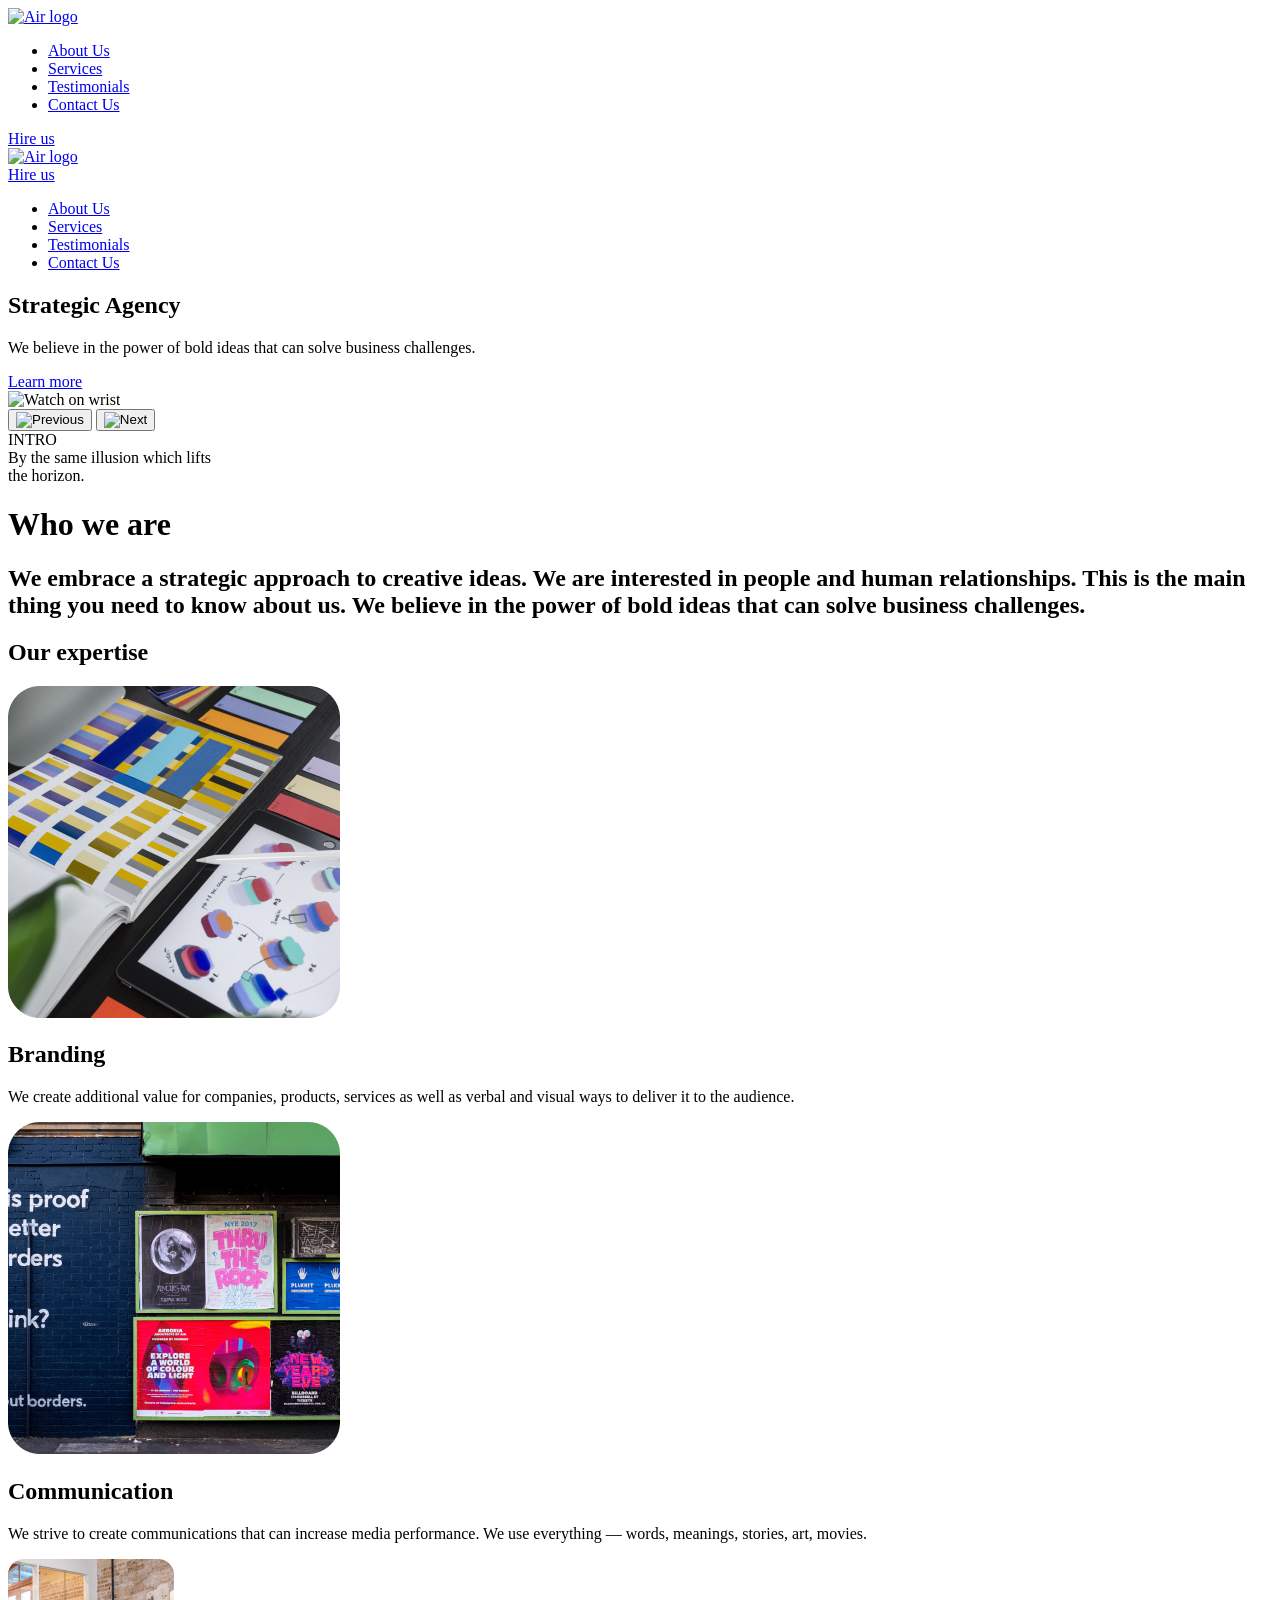
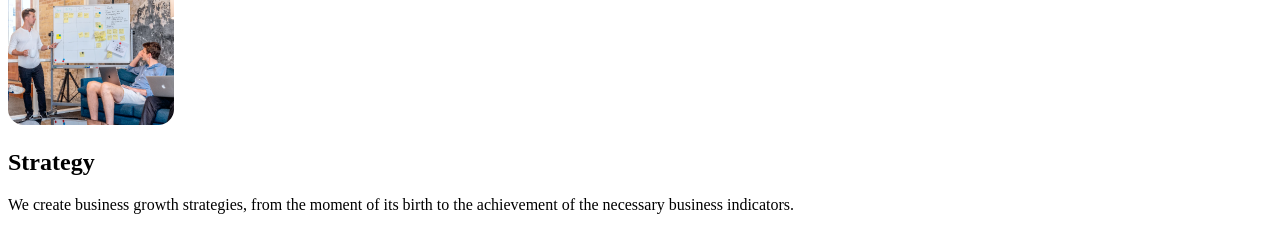
==== index.html @ 51f734ce "layout_dia" ====
<!doctype html>
<html lang="en">
  <head>
    <meta charset="UTF-8" />
    <meta
      name="viewport"
      content="width=device-width, initial-scale=1.0"
    />
    <title>Dia</title>
    <link
      rel="stylesheet"
      href="./styles/main.scss"
    />
    <link rel="icon" href="images/logo/air-logo.png">
  </head>
  <body class="page__body">
    <div class="color">
      <header class="header">
        <div class="container">
          <div class="header__content">
            <div class="logo">
              <a href="#top" class="top-bar__logo-link">
                <img src="images/logo/air-logo.png"
                alt="Air logo"
                class="top-bar__logo">
              </a>
            </div>
            <div class="icon icon--menu">
              <a
                  href="#menu"
                  class="icon__link"
                ></a>
            </div>
            <nav class="nav nav--top">
              <ul class="nav-list">
                <li class="nav-item">
                  <a href="#about-us" class="nav__link">About Us</a>
                </li>
                <li class="nav-item">
                  <a href="#services" class="nav__link">Services</a>
                </li>
                <li class="nav-item">
                  <a href="#testimonials" class="nav__link">Testimonials</a>
                </li>
                <li class="nav-item">
                  <a href="#contact-us" class="nav__link">Contact Us</a>
                </li>
              </ul>
            </nav>
            <div class="contact">
              <a href="#contact-us" class="header__link">Hire us</a>
            </div>
          </div>
        </div>
      </header>
      <nav class="page__menu menu" id="menu">
        <div class="menu__content">
          <div class="menu__top">
            <div class="logo">
              <a href="#top" class="top-bar__logo-link">
                <img src="images/logo/air-logo.png"
                  alt="Air logo"
                  class="top-bar__logo">
              </a>
            </div>
            <div class="icon icon--menu">
              <a
                    href="#"
                    class="icon__link"
                  ></a>
            </div>
            <div class="contact">
              <a href="#contact-us" class="header__link">Hire us</a>
            </div>
          </div>
          <nav class="nav nav--menu">
            <ul class="nav-list nav-list--menu">
              <li class="nav-item">
                <a href="#about-us" class="nav__link">About Us</a>
              </li>
              <li class="nav-item">
                <a href="#services" class="nav__link">Services</a>
              </li>
              <li class="nav-item">
                <a href="#testimonials" class="nav__link">Testimonials</a>
              </li>
              <li class="nav-item">
                <a href="#contact-us" class="nav__link">Contact Us</a>
              </li>
            </ul>
          </nav>
        </div>
      </nav>
      <main class="main">
        <div class="hero">
          <section class="hero__strategy">
            <h1 class="hero__title">Strategic Agency</h1>
            <p class="hero__text">
              We believe in the power of bold ideas that can solve business challenges.
            </p>
            <a href="#our-expertise" class="hero__button">Learn more</a>
          </section>
          <section class="hero__slider">
            <div class="hero__image-wrapper">
              <img
                src="images/header-photo.png"
                alt="Watch on wrist"
                class="hero__image"
              />
            </div>
            <div class="hero__slider-content">
              <div class="hero__slider-buttons">
                <button class="hero__slider-button">
                  <img src="images/slider/arrow-left.png" class="hero__slider-button"
                  alt="Previous" />
                </button>
                <button class="hero__slider-button">
                  <img src="images/slider/arrow-right.png" class="hero__slider-button"
                  alt="Next" />
                </button>
              </div>
              <div class="hero__slider-text">
                <div class="hero__slider-title">INTRO</div>
                <div class="hero__slider-desc">
                  By the same illusion which lifts<br />the horizon.
                </div>
              </div>
            </div>
          </section>
        </div>
        <div class="who">
          <div class="who__content">
            <div class="who who__title">
              <h1 class="who-title">Who we are</h1>
            </div>
            <div class="who who__text">
              <h2 class="who-text">We embrace a strategic approach to creative ideas. We are interested in people and human relationships. This is the main thing you need to know about us. We believe in the power of bold ideas that can solve business challenges.</h2>
            </div>
          </div>
        </div>

        <section class="our-expertise">
          <div class="our-expertise__title">
            <h2 class="expertise-title">Our expertise</h2>

            <div class="our-expertise__content">
              <div class="expertise-number">
                <img src="../src/images/expertise-1.png"
                alt="expertise 1"
                class="our-expertise__part">
                <h2 class="expertise__title">Branding</h2>
                <p class="expertise__text">We create additional value for companies, products,
                services as well as verbal and visual ways to deliver it to the audience.
                </p>
              </div>
              <div class="expertise-number">
                <img src="../src/images/expertise-2.png"
                alt="expertise 2"
                class="our-expertise__part">
                <h2 class="expertise__title">Communication</h2>
                <p class="expertise__text">
                    We strive to create communications that can increase media performance.
                    We use everything — words, meanings, stories, art, movies.
                </p>
              </div>
              <div class="expertise-number">
                <img src="../src/images/expertise-3.png"
                alt="expertise 3"
                class="our-expertise__part">
                <h2 class="expertise__title">Strategy</h2>
                <p class="expertise__text">
                  We create business growth strategies,
                  from the moment of its birth to the achievement of the necessary business indicators.
                </p>
              </div>
            </div>
          </div>
        </section>
      </main>
      <h1></h1>
      <script src="scripts/main.js"></script>
    </div>
  </body>
</html>
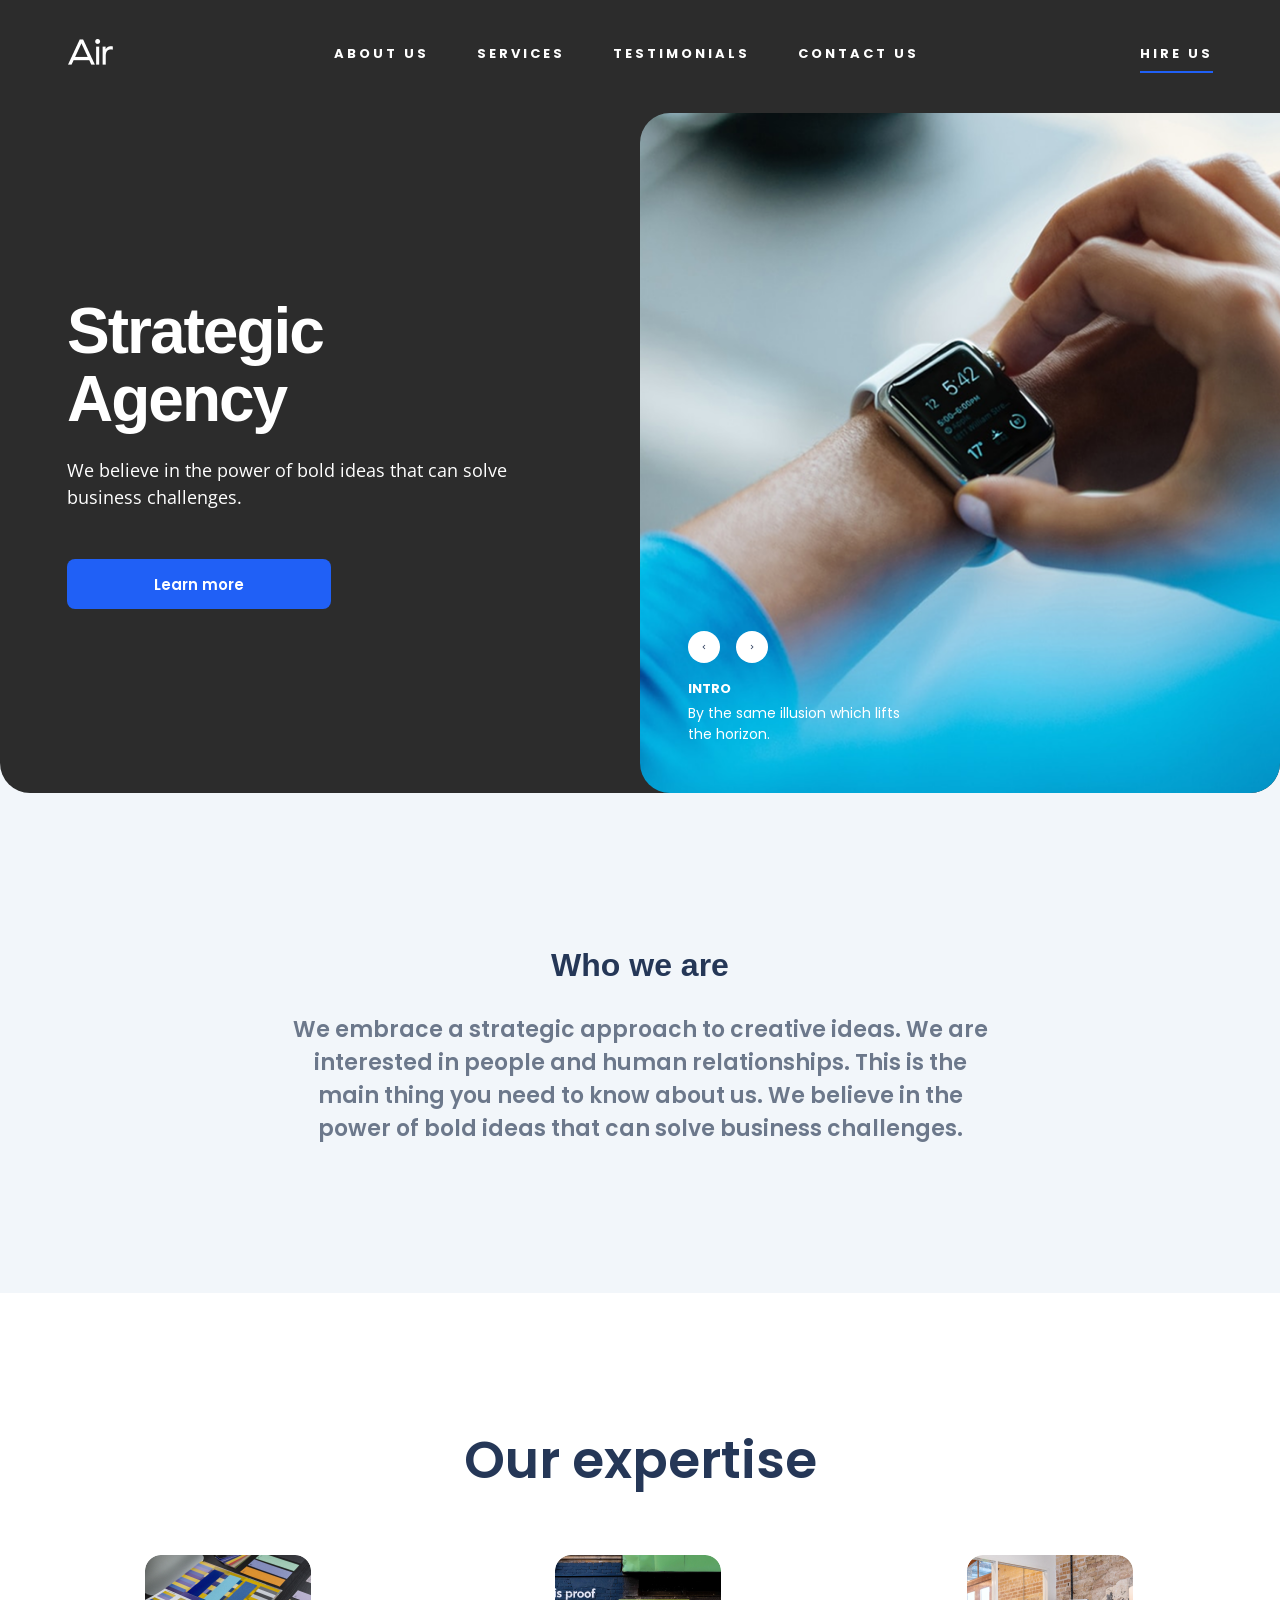
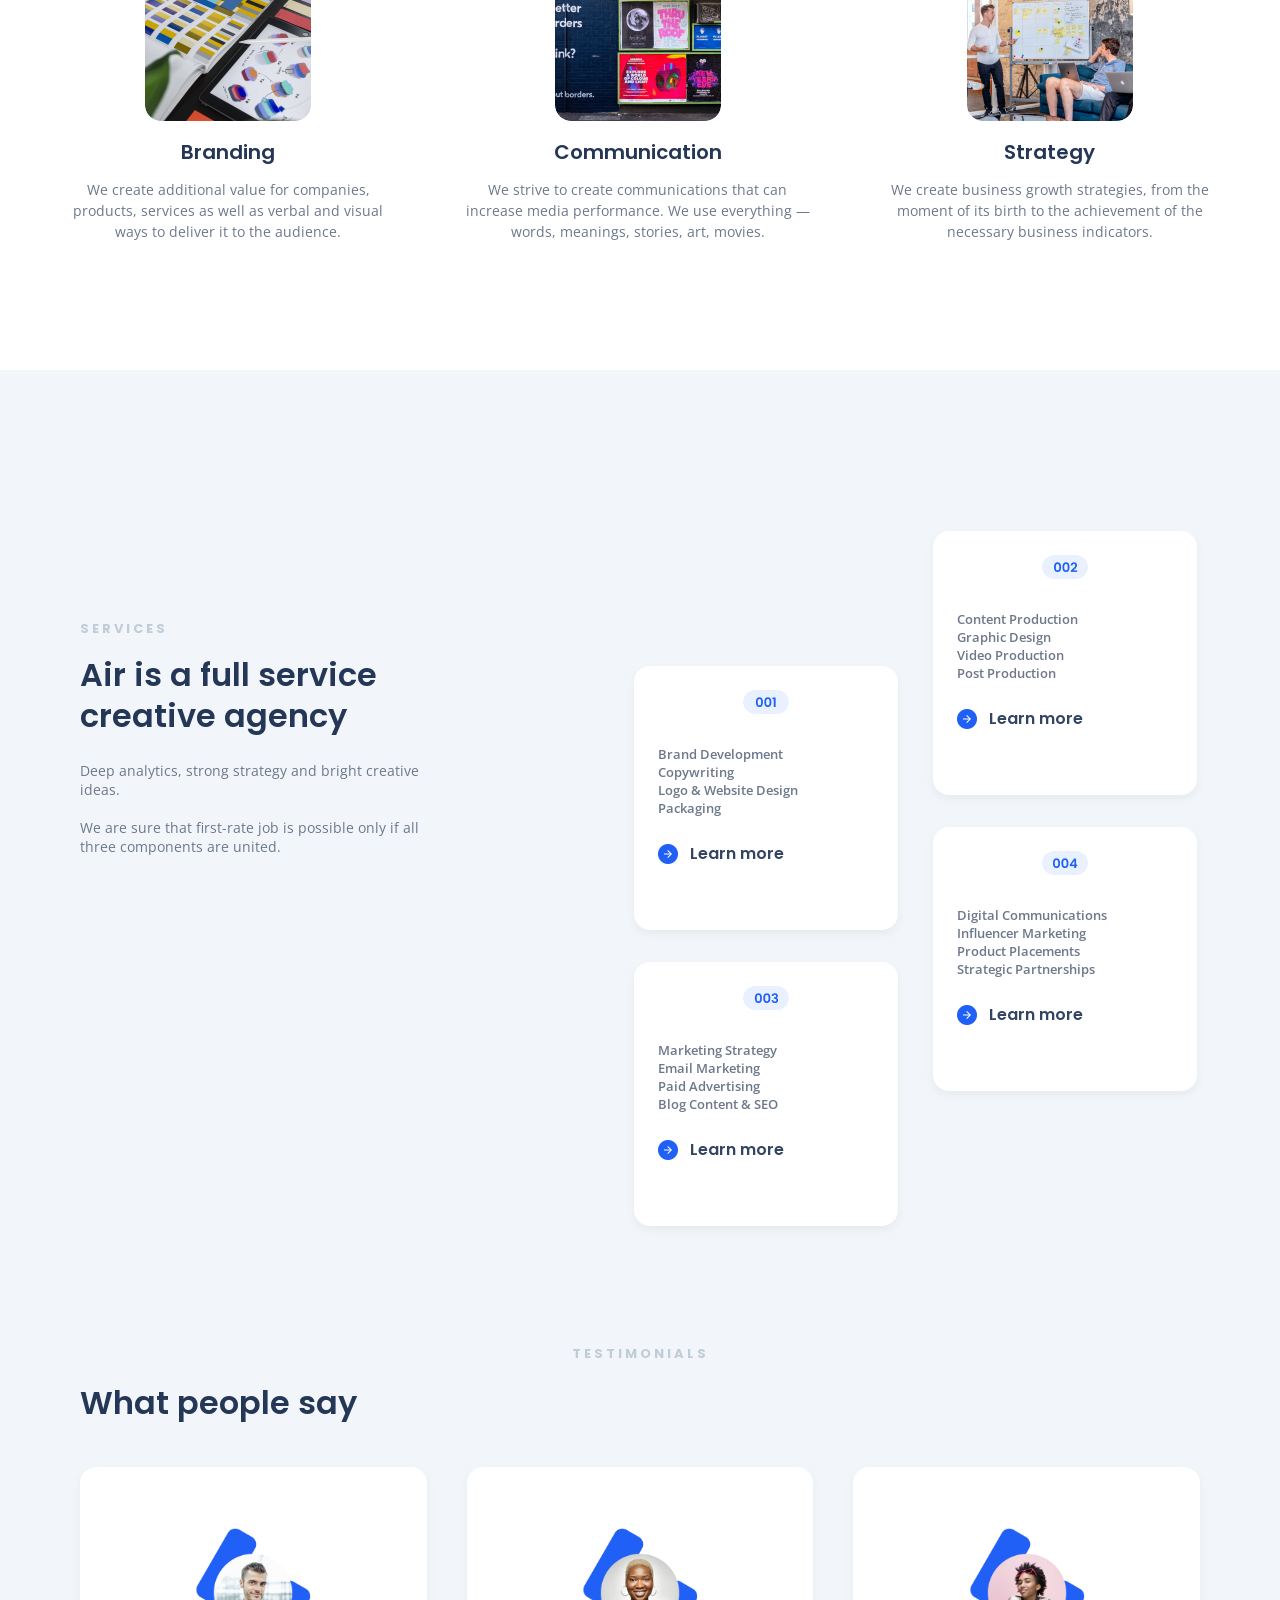
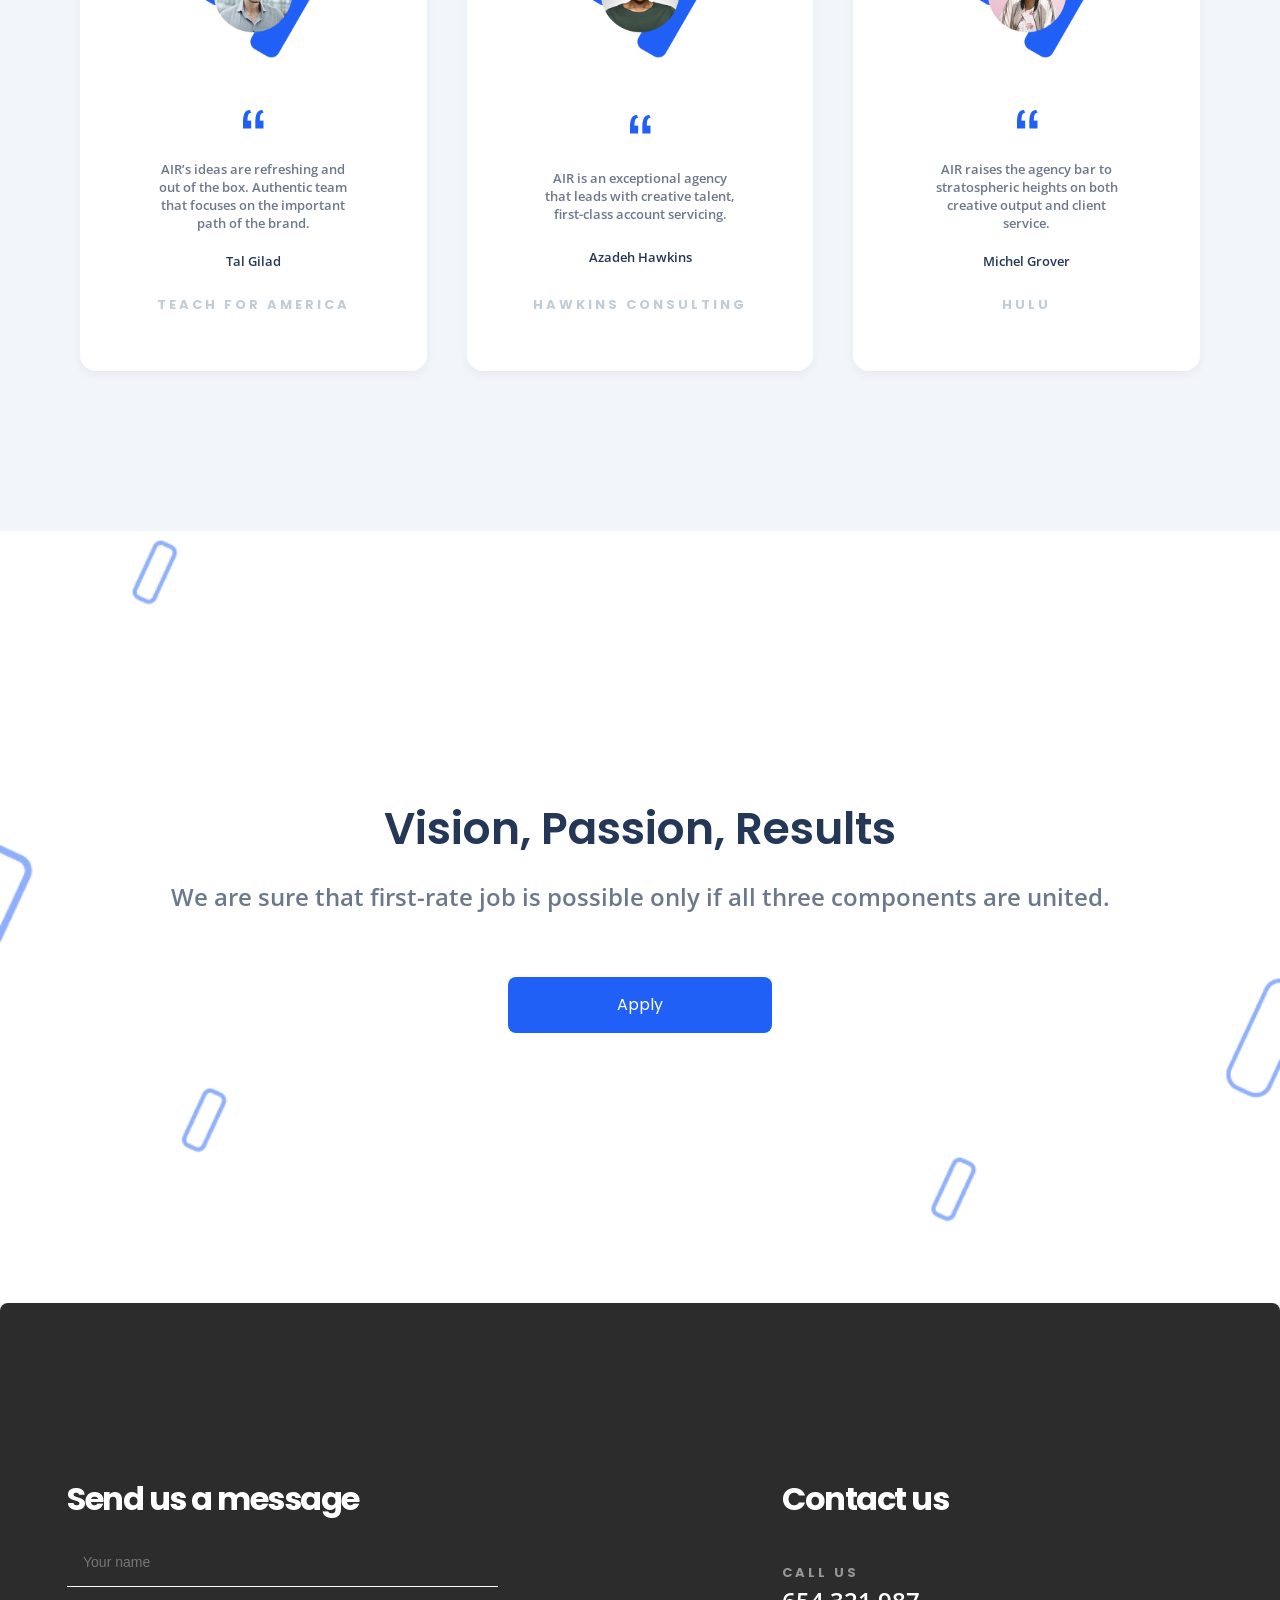
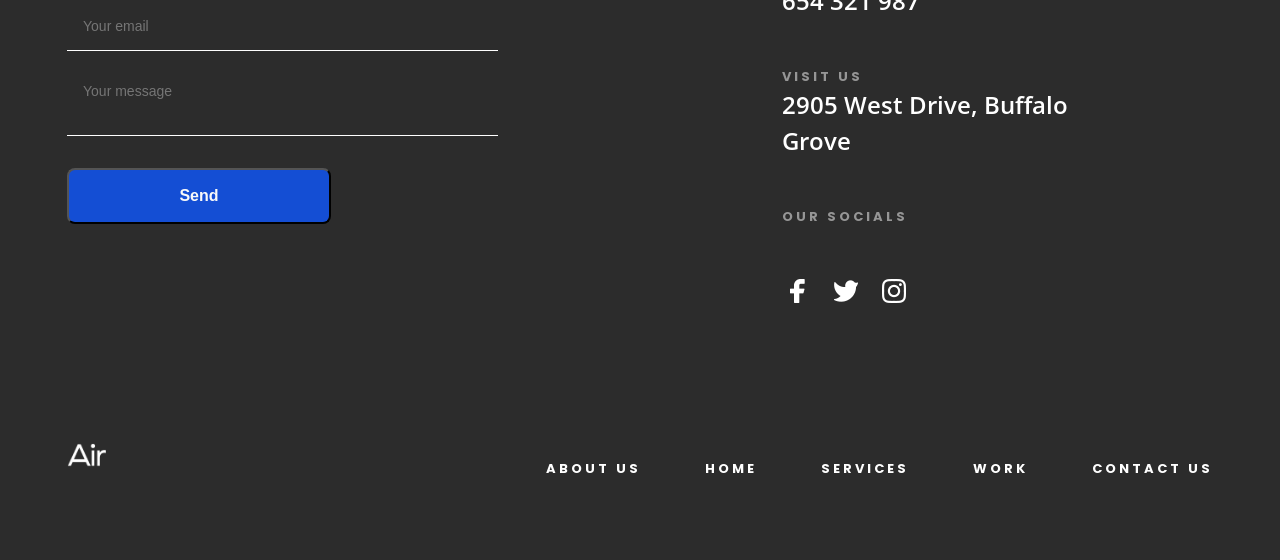
==== commit fc42eb91: "make build" ====
--- a/index.html
+++ b/index.html
@@ -1,184 +1 @@
-<!doctype html>
-<html lang="en">
-  <head>
-    <meta charset="UTF-8" />
-    <meta
-      name="viewport"
-      content="width=device-width, initial-scale=1.0"
-    />
-    <title>Dia</title>
-    <link
-      rel="stylesheet"
-      href="./styles/main.scss"
-    />
-    <link rel="icon" href="images/logo/air-logo.png">
-  </head>
-  <body class="page__body">
-    <div class="color">
-      <header class="header">
-        <div class="container">
-          <div class="header__content">
-            <div class="logo">
-              <a href="#top" class="top-bar__logo-link">
-                <img src="images/logo/air-logo.png"
-                alt="Air logo"
-                class="top-bar__logo">
-              </a>
-            </div>
-            <div class="icon icon--menu">
-              <a
-                  href="#menu"
-                  class="icon__link"
-                ></a>
-            </div>
-            <nav class="nav nav--top">
-              <ul class="nav-list">
-                <li class="nav-item">
-                  <a href="#about-us" class="nav__link">About Us</a>
-                </li>
-                <li class="nav-item">
-                  <a href="#services" class="nav__link">Services</a>
-                </li>
-                <li class="nav-item">
-                  <a href="#testimonials" class="nav__link">Testimonials</a>
-                </li>
-                <li class="nav-item">
-                  <a href="#contact-us" class="nav__link">Contact Us</a>
-                </li>
-              </ul>
-            </nav>
-            <div class="contact">
-              <a href="#contact-us" class="header__link">Hire us</a>
-            </div>
-          </div>
-        </div>
-      </header>
-      <nav class="page__menu menu" id="menu">
-        <div class="menu__content">
-          <div class="menu__top">
-            <div class="logo">
-              <a href="#top" class="top-bar__logo-link">
-                <img src="images/logo/air-logo.png"
-                  alt="Air logo"
-                  class="top-bar__logo">
-              </a>
-            </div>
-            <div class="icon icon--menu">
-              <a
-                    href="#"
-                    class="icon__link"
-                  ></a>
-            </div>
-            <div class="contact">
-              <a href="#contact-us" class="header__link">Hire us</a>
-            </div>
-          </div>
-          <nav class="nav nav--menu">
-            <ul class="nav-list nav-list--menu">
-              <li class="nav-item">
-                <a href="#about-us" class="nav__link">About Us</a>
-              </li>
-              <li class="nav-item">
-                <a href="#services" class="nav__link">Services</a>
-              </li>
-              <li class="nav-item">
-                <a href="#testimonials" class="nav__link">Testimonials</a>
-              </li>
-              <li class="nav-item">
-                <a href="#contact-us" class="nav__link">Contact Us</a>
-              </li>
-            </ul>
-          </nav>
-        </div>
-      </nav>
-      <main class="main">
-        <div class="hero">
-          <section class="hero__strategy">
-            <h1 class="hero__title">Strategic Agency</h1>
-            <p class="hero__text">
-              We believe in the power of bold ideas that can solve business challenges.
-            </p>
-            <a href="#our-expertise" class="hero__button">Learn more</a>
-          </section>
-          <section class="hero__slider">
-            <div class="hero__image-wrapper">
-              <img
-                src="images/header-photo.png"
-                alt="Watch on wrist"
-                class="hero__image"
-              />
-            </div>
-            <div class="hero__slider-content">
-              <div class="hero__slider-buttons">
-                <button class="hero__slider-button">
-                  <img src="images/slider/arrow-left.png" class="hero__slider-button"
-                  alt="Previous" />
-                </button>
-                <button class="hero__slider-button">
-                  <img src="images/slider/arrow-right.png" class="hero__slider-button"
-                  alt="Next" />
-                </button>
-              </div>
-              <div class="hero__slider-text">
-                <div class="hero__slider-title">INTRO</div>
-                <div class="hero__slider-desc">
-                  By the same illusion which lifts<br />the horizon.
-                </div>
-              </div>
-            </div>
-          </section>
-        </div>
-        <div class="who">
-          <div class="who__content">
-            <div class="who who__title">
-              <h1 class="who-title">Who we are</h1>
-            </div>
-            <div class="who who__text">
-              <h2 class="who-text">We embrace a strategic approach to creative ideas. We are interested in people and human relationships. This is the main thing you need to know about us. We believe in the power of bold ideas that can solve business challenges.</h2>
-            </div>
-          </div>
-        </div>
-
-        <section class="our-expertise">
-          <div class="our-expertise__title">
-            <h2 class="expertise-title">Our expertise</h2>
-
-            <div class="our-expertise__content">
-              <div class="expertise-number">
-                <img src="../src/images/expertise-1.png"
-                alt="expertise 1"
-                class="our-expertise__part">
-                <h2 class="expertise__title">Branding</h2>
-                <p class="expertise__text">We create additional value for companies, products,
-                services as well as verbal and visual ways to deliver it to the audience.
-                </p>
-              </div>
-              <div class="expertise-number">
-                <img src="../src/images/expertise-2.png"
-                alt="expertise 2"
-                class="our-expertise__part">
-                <h2 class="expertise__title">Communication</h2>
-                <p class="expertise__text">
-                    We strive to create communications that can increase media performance.
-                    We use everything — words, meanings, stories, art, movies.
-                </p>
-              </div>
-              <div class="expertise-number">
-                <img src="../src/images/expertise-3.png"
-                alt="expertise 3"
-                class="our-expertise__part">
-                <h2 class="expertise__title">Strategy</h2>
-                <p class="expertise__text">
-                  We create business growth strategies,
-                  from the moment of its birth to the achievement of the necessary business indicators.
-                </p>
-              </div>
-            </div>
-          </div>
-        </section>
-      </main>
-      <h1></h1>
-      <script src="scripts/main.js"></script>
-    </div>
-  </body>
-</html>
+<!doctype html><html lang="en"><head><meta charset="UTF-8"><meta name="viewport" content="width=device-width, initial-scale=1.0"><title>Dia</title><link rel="preconnect" href="https://fonts.googleapis.com"><link rel="preconnect" href="https://fonts.gstatic.com"><link href="https://fonts.googleapis.com/css2?family=Open+Sans:ital,wght@0,300..800;1,300..800&display=swap" rel="stylesheet"><link href="https://fonts.googleapis.com/css2?family=Poppins:ital,wght@0,100;0,200;0,300;0,400;0,500;0,600;0,700;0,800;0,900;1,100;1,200;1,300;1,400;1,500;1,600;1,700;1,800;1,900&display=swap" rel="stylesheet"><link rel="stylesheet" href="main.7ac359a4.css"><link rel="icon" href="air-logo.f615729f.png"></head><body class="page__body"> <div class="color"> <header class="header"> <div class="container"> <div class="header__content"> <div class="logo"> <a href="#top" class="top-bar__logo-link"> <img src="air-logo.f615729f.png" alt="Air logo" class="top-bar__logo"> </a> </div> <div class="icon icon--menu"> <a href="#menu" class="icon__link"></a> </div> <nav class="nav nav--top"> <ul class="nav-list"> <li class="nav-item"> <a href="#who" class="nav__link"> About Us </a> </li> <li class="nav-item"> <a href="#services" class="nav__link"> Services </a> </li> <li class="nav-item"> <a href="#testimonials" class="nav__link"> Testimonials </a> </li> <li class="nav-item"> <a href="#contacts" class="nav__link"> Contact Us </a> </li> </ul> </nav> <div class="contact"> <a href="#contacts" class="header__link"> Hire us </a> </div> </div> </div> </header> <nav class="menu page__menu" id="menu"> <div class="menu__content"> <div class="menu__top"> <div class="logo"> <a href="#top" class="top-bar__logo-link"> <img src="air-logo.f615729f.png" alt="Air logo" class="top-bar__logo"> </a> </div> <div class="icon icon--menu"> <a href="#" class="icon__link"></a> </div> <div class="contact"> <a href="#contact-us" class="header__link"> Hire us </a> </div> </div> <nav class="nav nav--menu"> <ul class="nav-list nav-list--menu"> <li class="nav-item"> <a href="#about-us" class="nav__link"> About Us </a> </li> <li class="nav-item"> <a href="#services" class="nav__link"> Services </a> </li> <li class="nav-item"> <a href="#testimonials" class="nav__link"> Testimonials </a> </li> <li class="nav-item"> <a href="#contact-us" class="nav__link"> Contact Us </a> </li> </ul> </nav> </div> </nav> <main class="main"> <div class="hero"> <div class="hero__container"> <section class="hero__strategy"> <h1 class="hero__title">Strategic Agency</h1> <p class="hero__text"> We believe in the power of bold ideas that can solve business challenges. </p> <a href="#our-expertise" class="hero__button"> Learn more </a> </section> </div> <section class="hero__slider"> <div class="hero__image-wrapper"> <img src="header-photo.7e68215a.png" alt="Watch on wrist" class="hero__image"> </div> <div class="hero__slider-content"> <div class="hero__slider-buttons"> <button class="hero__slider-button"> <img src="arrow-left.96216232.png" class="hero__slider-button" alt="Previous"> </button> <button class="hero__slider-button"> <img src="arrow-right.6f027376.png" class="hero__slider-button" alt="Next"> </button> </div> <div class="hero__slider-text"> <div class="hero__slider-title">INTRO</div> <div class="hero__slider-desc"> By the same illusion which lifts <br> the horizon. </div> </div> </div> </section> </div> <div class="who" id="who"> <div class="who__content"> <div class="who who__title"> <h1 class="who-title">Who we are</h1> </div> <div class="who who__text"> <h2 class="who-text"> We embrace a strategic approach to creative ideas. We are interested in people and human relationships. This is the main thing you need to know about us. We believe in the power of bold ideas that can solve business challenges. </h2> </div> </div> </div> <section class="our-expertise" id="our-expertise"> <div class="our-expertise__content"> <h2 class="expertise-title">Our expertise</h2> <div class="expertise-list"> <div class="expertise-number-1"> <img src="expertise-1.5dba3f0f.png" alt="Branding" class="our-expertise__part"> <h3 class="expertise__title">Branding</h3> <p class="expertise__text"> We create additional value for companies, products, services as well as verbal and visual ways to deliver it to the audience. </p> </div> <div class="expertise-number-2"> <img src="expertise-2.cbdcf142.png" alt="Communication" class="our-expertise__part"> <h3 class="expertise__title">Communication</h3> <p class="expertise__text"> We strive to create communications that can increase media performance. We use everything — words, meanings, stories, art, movies. </p> </div> <div class="expertise-number-3"> <img src="expertise-3.e4280196.png" alt="Strategy" class="our-expertise__part"> <h3 class="expertise__title">Strategy</h3> <p class="expertise__text"> We create business growth strategies, from the moment of its birth to the achievement of the necessary business indicators. </p> </div> </div> </div> </section> <section class="services" id="services"> <div class="services__container"> <div class="services__content"> <div class="services__text-column"> <h2 class="services-title">Services</h2> <h3 class="services__title"> Air is a full service creative agency </h3> <p class="services__text"> Deep analytics, strong strategy and bright creative ideas. <br> <br> We are sure that first-rate job is possible only if all three components are united. </p> </div> <div class="services__blocks"> <div class="services__block"> <img src="001.4fc6b3cb.png" class="block-img" alt="services 001"> <p class="block-text"> Brand Development <br> Copywriting <br> Logo & Website Design <br> Packaging </p> <div class="block-button"> <div class="block-arrow"> <img src="Arrow.8f0502e8.png" alt="arrow"> </div> <p class="button-text">Learn more</p> </div> </div> <div class="offset-block services__block"> <img src="002.56774635.png" class="block-img" alt="services 002"> <p class="block-text"> Content Production <br> Graphic Design <br> Video Production <br> Post Production </p> <div class="block-button"> <div class="block-arrow"> <img src="Arrow.8f0502e8.png" alt="arrow"> </div> <p class="button-text">Learn more</p> </div> </div> <div class="services__block"> <img src="003.92847d8e.png" class="block-img" alt="services 003"> <p class="block-text"> Marketing Strategy <br> Email Marketing <br> Paid Advertising <br> Blog Content & SEO </p> <div class="block-button"> <div class="block-arrow"> <img src="Arrow.8f0502e8.png" alt="arrow"> </div> <p class="button-text">Learn more</p> </div> </div> <div class="offset-block services__block"> <img src="004.b1cfa43d.png" class="block-img" alt="services 004"> <p class="block-text"> Digital Communications <br> Influencer Marketing <br> Product Placements <br> Strategic Partnerships </p> <div class="block-button"> <div class="block-arrow"> <img src="Arrow.8f0502e8.png" alt="arrow"> </div> <p class="button-text">Learn more</p> </div> </div> </div> </div> </div> </section> <section class="testimonials" id="testimonials"> <div class="testimonials__container"> <div class="testimonials__top"> <h2 class="testimonials__top-title">Testimonials</h2> <p class="testimonials__title">What people say</p> </div> <div class="testimonials__content"> <article class="testimonials__blocks"> <div class="testimonials__block-1"> <img src="testi1.bca62726.png" alt="testi photo 1" class="testi__photo"> <img src="testi-all.ba1f4bd5.png" alt="testi all" class="testi-logo"> <div class="testimonials__text"> AIR’s ideas are refreshing and out of the box. Authentic team that focuses on the important path of the brand. </div> <div class="testimonials__name">Tal Gilad</div> <div class="testimonials__position">Teach for America</div> </div> </article> <article class="testimonials__blocks"> <div class="testimonials__block-2"> <img src="testi2.1337528b.png" alt="testi photo 2" class="testi__photo"> <img src="testi-all.ba1f4bd5.png" alt="testi all" class="testi-logo"> <div class="testimonials__text"> AIR is an exceptional agency that leads with creative talent, first-class account servicing. </div> <div class="testimonials__name">Azadeh Hawkins</div> <div class="testimonials__position">Hawkins Consulting</div> </div> </article> <article class="testimonials__blocks"> <div class="testimonials__block-3"> <img src="testi3.ca536598.png" alt="testi photo 3" class="testi__photo"> <img src="testi-all.ba1f4bd5.png" alt="testi all" class="testi-logo"> <div class="testimonials__text"> AIR raises the agency bar to stratospheric heights on both creative output and client service. </div> <div class="testimonials__name">Michel Grover</div> <div class="testimonials__position">Hulu</div> </div> </article> </div> </div> </section> <section class="vision"> <div class="vision__background"></div> <div class="vision__content"> <h2 class="vision__title">Vision, Passion, Results</h2> <p class="vision__text"> We are sure that first-rate job is possible only if all three components are united. </p> <a href="#contacts" class="button"> <span>Apply</span> </a> </div> </section> <section class="contacts" id="contacts"> <div class="contacts__content"> <div class="contacts__group"> <h2 class="section-title">Send us a message</h2> <form class="contacts__form" onsubmit="this.reset(); return false;"> <input type="text" name="name" placeholder="Your name" required class="contacts__form__input contacts__form__input--name"> <input type="email" name="email" placeholder="Your email" required class="contacts__form__input contacts__form__input--email"> <textarea name="message" placeholder="Your message" required class="contacts__form__input contacts__form__input--message"></textarea> <button type="submit" class="contacts__form__button"> Send </button> </form> </div> <div class="contacts__text"> <h2 class="section-title">Contact us</h2> <h4 class="contact__text__title">Call us</h4> <a href="tel:+12345555555" class="contact__text__link"> <p class="contact__text__text">654 321 987</p> </a> <h4 class="contact__text__title">Visit us</h4> <a href="https://www.google.com/maps/place/%D0%91%D1%83%D1%84%D1%84%D0%B0%D0%BB%D0%BE+%D0%93%D1%80%D0%BE%D0%B2,+%D0%98%D0%BB%D0%BB%D0%B8%D0%BD%D0%BE%D0%B9%D1%81,+%D0%A1%D0%A8%D0%90/@42.1700476,-88.1004206,12z/data=!3m1!4b1!4m10!1m2!2m1!1s2905+West+Drive,+Buffalo+Grove!3m6!1s0x880fbc0db73e17df:0x93b86f7936dde6d5!8m2!3d42.1662831!4d-87.9631308!15sCh4yOTA1IFdlc3QgRHJpdmUsIEJ1ZmZhbG8gR3JvdmWSAQhsb2NhbGl0eaoBWxABKhMiDzI5MDUgd2VzdCBkcml2ZSgAMh8QASIbc9stMKJbNjP_DbXutA0Iu9mZDRlQ7IxhXGGoMiEQAiIdMjkwNSB3ZXN0IGRyaXZlIGJ1ZmZhbG8gZ3JvdmXgAQA!16zL20vMHM0a3k?authuser=0&entry=ttu&g_ep=EgoyMDI1MDUxMi4wIKXMDSoASAFQAw%3D%3D" class="contact__text__link" target="_blank"> <p class="contact__text__text"> 2905 West Drive, Buffalo Grove </p> </a> <h4 class="contact__text__title">Our socials</h4> <div class="socials"> <a href="https://www.facebook.com" class="social" target="_blank"> <img src="facebook 1.b06d3f4b.png" class="social__img" alt="facebook"> </a> <a href="https://www.twitter.com" class="social" target="_blank"> <img src="twitter 1.2ff77eca.png" class="social__img" alt="twitter"> </a> <a href="https://www.instagram.com" class="social" target="_blank"> <img src="instagram.7757cdc2.png" class="social__img" alt="instagram"> </a> </div> </div> </div> </section> </main> <footer class="footer"> <div class="footer__content"> <div class="logo"> <a href="#" class="bottom-bar__logo-link"> <img src="air-logo.f615729f.png" alt="Air logo" class="bottom-bar__logo"> </a> </div> <nav class="nav nav--bottom"> <ul class="nav-list-bottom"> <li class="nav-item-bottom"> <a href="#who" class="nav__link-bottom"> About Us </a> </li> <li class="nav-item-bottom"> <a href="#" class="nav__link-bottom"> Home </a> </li> <li class="nav-item-bottom"> <a href="#services" class="nav__link-bottom"> Services </a> </li> <li class="nav-item-bottom"> <a href="#our-expertise" class="nav__link-bottom"> Work </a> </li> <li class="nav-item-bottom"> <a href="#contacts" class="nav__link-bottom"> Contact Us </a> </li> </ul> </nav> </div> </footer> <h1></h1> <script src="main.b2b0b56a.js"></script> </div> </body></html>
--- a/main.7ac359a4.css
+++ b/main.7ac359a4.css
@@ -0,0 +1,2 @@
+h1{font-family:Roboto,sans-serif;font-weight:400}@font-face{font-family:Roboto,Arial,Helvetica,sans-serif;src:url(Roboto-Regular-webfont.1b7be813.woff) format("woff");font-weight:400;font-style:normal}.header{display:grid;box-sizing:border-box;padding:20px 20px 48px;background-color:#2c2c2c;width:100vw}.header__content{display:flex;justify-content:space-between;align-items:center;padding:18px 0 0;max-width:1146px;width:100%;margin:0 auto}.header__logo{margin:0;padding:0;border:0;box-sizing:border-box;font-size:100%;vertical-align:baseline;transition:transform .3s}.header__logo:hover{transform:scale(1.2)}.header__link{text-decoration:none;font-weight:700;font-size:13px;line-height:20px;letter-spacing:3px;text-transform:uppercase;padding-bottom:8px;border-bottom:2px solid #2060f6;color:#fff;transition:transform .3s}.header__link:hover{transform:scale(1.2)}.top-bar__logo{width:46px;height:28px;transition:transform .3s}.top-bar__logo:hover{transform:scale(1.2)}.icon{display:flex;width:24px;height:24px;justify-content:center;align-items:center;background-position:50%;background-size:contain;transition:transform .3s}.icon:hover{transform:scale(1.2)}.icon--menu{background-image:url(burger-menu.1fd623bf.png);margin-right:auto;margin-left:36px;background-repeat:no-repeat}@media (min-width:1024px){.icon--menu{display:none}}.icon__link{width:100%;padding-bottom:100%}.nav--top{margin:0;padding:0;border:0;box-sizing:border-box;vertical-align:baseline}@media (max-width:1024px){.nav--top{display:none}}.nav-list{display:flex;gap:48px;list-style:none;margin:0;padding:0}.nav-item{display:list-item}.nav__link{font-family:Poppins,sans-serif;text-decoration:none;font-weight:700;font-size:13px;text-align:center;letter-spacing:3px;line-height:150%;text-transform:uppercase;color:#fff}.nav__link:hover{color:#144ed4}.menu{display:block;box-sizing:border-box;height:100vh;z-index:1;background-color:#2c2c2c;padding:20px 20px 24px;pointer-events:none;position:fixed;top:0;right:0;left:0;transform:translateX(-100%);opacity:0;transition:all .3s}.menu:target{pointer-events:all;transform:translateX(0);opacity:1}@media (min-width:1024px){.menu{display:none}}.menu__top{display:flex;justify-content:space-between;align-items:center;padding:18px 0 0}.nav-list--menu{display:flex;padding-top:80px;flex-direction:column;list-style:none;gap:32px;margin:0;align-items:flex-start}.nav--menu{margin:0;padding:0;border:0;box-sizing:border-box}@media (min-width:1024px){.nav--menu{display:none}}.top-bar__logo-link{display:flex}.top-bar__logo-link__logo{height:16px;transition:transform .3s}@media (min-width:640px){.top-bar__logo-link__logo{height:24px}}.top-bar__logo-link__logo:hover{transform:scale(1.2)}.page:has(.page__menu:target){overflow:hidden}.category__photo,.product__photo .about-us__image,img{transition:transform .3s ease}.button,.nav__link,:focus,:hover,img{transition-duration:.3s}.category__photo:hover,.product__photo:hover{transform:scale(1.05)}*{box-sizing:border-box;margin:0;padding:0}.hero{background-color:#2c2c2c;border-radius:0 0 30px 30px;overflow:hidden;width:100%;display:flex;flex-direction:column;position:relative;height:auto;margin-top:-1px}@media (min-width:1024px){.hero{height:680px}}.hero__container{max-width:1146px;width:100%;margin:0 auto;padding:0 20px;box-sizing:border-box;display:block}@media (min-width:1024px){.hero__container{padding:0;height:100%;display:grid;grid-template-columns:repeat(12,1fr);column-gap:20px;align-items:center;position:relative;z-index:1}}.hero__strategy{max-width:640px;margin-left:auto;margin-right:auto;padding:60px 0;text-align:center}@media (min-width:640px){.hero__strategy{padding-top:80px;padding-bottom:80px}}@media (min-width:1024px){.hero__strategy{grid-column:1/span 5;padding:0;margin:0;text-align:left;height:100%;display:flex;flex-direction:column;justify-content:center;align-items:flex-start}}@media (min-width:1600px){.hero__strategy{grid-column:1/span 4}}.hero__title{margin-bottom:20px;font-size:48px;line-height:52px;letter-spacing:-1px;color:#fff}@media (min-width:640px){.hero__title{font-size:56px;line-height:60px}}@media (min-width:1024px){.hero__title{font-size:64px;font-weight:600;line-height:68px;letter-spacing:-2px;margin-bottom:24px}}.hero__text{margin-bottom:32px;font-family:Open Sans,sans-serif;font-size:16px;line-height:1.6;color:#fff}@media (min-width:640px){.hero__text{font-size:17px}}@media (min-width:1024px){.hero__text{font-size:18px;font-weight:400;line-height:150%;margin-bottom:48px}}.hero__button{display:inline-flex;align-items:center;justify-content:center;background-color:#2060f6;color:#fff;font-size:15px;font-weight:600;text-decoration:none;border-radius:8px;height:50px;width:280px;transition:background-color .3s ease}.hero__button:hover{background-color:#144ed4}@media (min-width:640px){.hero__button{width:264px}}.hero__slider{position:relative;width:100%;height:390px;margin-top:20px;overflow:hidden;border-radius:30px}@media (min-width:1024px){.hero__slider{position:absolute;top:0;left:50%;width:50vw;height:100%;margin-top:0;border-radius:30px 0 0 30px}}.hero__image-wrapper{position:relative;width:100%;height:100%;overflow:hidden}.hero__image{height:100%;width:100%;object-fit:cover;display:block;z-index:0}.hero__slider-content{position:absolute;bottom:24px;left:20px;z-index:2;color:#fff}@media (min-width:640px){.hero__slider-content{left:32px;bottom:32px}}@media (min-width:1024px){.hero__slider-content{bottom:48px;left:48px}}.hero__slider-buttons{display:flex;gap:16px;margin-bottom:16px;transition:opacity .3s ease,visibility .3s ease}.hero__slider-button{width:32px;height:32px;background:#fff;border:none;border-radius:50%;display:flex;align-items:center;justify-content:center;cursor:pointer;transition:transform .2s ease,background-color .2s ease}.hero__slider-button:hover{transform:scale(1.1);background-color:#f0f0f0}.hero__slider-button img{width:16px;height:16px;object-fit:contain}.hero__slider-title{font-size:13px;font-weight:700;letter-spacing:2%;text-transform:uppercase;margin-bottom:4px}.hero__slider-desc{font-size:14px;font-weight:400;line-height:1.5}.menu:target~main .hero__slider .hero__slider-content{opacity:0;visibility:hidden;pointer-events:none}.who{padding-block:120px;display:flex;flex-direction:column;justify-content:center;align-items:center;padding-inline:20px;background-color:#f2f6fa}@media (min-width:640px){.who{padding:148px 154px}}@media (min-width:1600px){.who{padding:148px 200px}}@media (min-width:2560px){.who{padding:148px 700px}}.who__content{gap:24px;display:grid;grid-column:1/-1;max-width:716px}@media (min-width:1024px){.who__content{padding-top:0;grid-column:2/12}}@media (min-width:1600px){.who__content{grid-column:3/11}}.who-title,.who__title{margin:0;padding:0}.who-title{font-size:32px;font-weight:600;color:#253757;line-height:48px}.who-text,.who__text{margin:0;padding:0}.who-text{font-size:Open Sans;font-size:22px;font-weight:600;color:#6c788b;text-align:center;line-height:33px}.our-expertise{width:100%;background-color:#fff;padding:72px 20px}@media (min-width:640px){.our-expertise{padding:128px 40px}}.our-expertise__content{max-width:1146px;margin:0 auto;text-align:center}.expertise-title{font-size:44px;font-weight:600;color:#253757;margin-bottom:56px}@media (min-width:1024px){.expertise-title{font-size:52px;line-height:78px}}.expertise-list{display:flex;flex-direction:column;align-items:center;gap:56px}@media (min-width:1024px){.expertise-list{flex-direction:row;justify-content:center;gap:72px}}.expertise-card{width:100%;max-width:300px;text-align:center}.our-expertise__part{width:166px;height:166px;object-fit:contain;margin:0 auto 16px;display:block;border-radius:16px}.expertise__title{font-size:20px;font-weight:600;color:#253757;margin-bottom:12px}.expertise__text{color:#6c788b;font-family:Open Sans,sans-serif;font-size:14px;font-weight:400;line-height:1.5}.services{padding:0 80px}.services__container{background-color:#f2f6fa;max-width:1146px;margin:0 auto;text-align:center}.services-title{font-size:13px;font-weight:700;color:#c0cdd7;letter-spacing:3px;text-transform:uppercase;padding-bottom:16px;text-align:left;margin:0}.services__content{display:flex;flex-direction:column;gap:32px;padding-top:120px}.services__text-column{text-align:center}.services__title{margin:0;font-size:32px;font-weight:600;line-height:130%;color:#253757;padding-bottom:24px;vertical-align:middle}.services__text{font-family:Open Sans,sans-serif;font-size:14px;font-weight:400;color:#6c788b;padding-bottom:0;margin:0}.services__blocks{display:flex;flex-direction:column;gap:24px;align-items:center}.services__block{width:100%;max-width:280px;padding:24px;border-radius:16px;background-color:#fff;box-shadow:0 4px 10px rgba(0,0,0,.05);justify-items:left;transition:transform .3s}.services__block:hover{transform:scale(1.2)}.block-img{width:46px;height:24px;border-radius:23px}.block-text{padding-top:24px;font-family:Open Sans,sans-serif;font-size:13px;font-weight:600;color:#6c788b;text-align:left;align-self:flex-start}.block-button{display:flex;gap:12px;margin-top:24px;cursor:pointer}.block-arrow{border-radius:50%;display:flex;align-items:center;justify-content:center}.block-arrow img{width:20px;height:20px}.button-text{font-size:16px;font-weight:600;color:#334563}@media (min-width:640px){.services__container{position:relative}.services__content{display:flex;flex-direction:column;gap:30px;align-items:flex-start;padding-top:148px}.services__text-column{width:50%;text-align:left;margin-bottom:0;z-index:1}.services__blocks{position:relative;top:auto;right:auto;width:100%;display:grid;grid-template-columns:repeat(2,1fr);gap:30px;align-items:flex-start;margin-top:-170px;padding-top:80px}.services__block{margin-top:0;height:264px;width:264px}.services__blocks>:first-child{margin-top:135px}.services__blocks>:nth-child(2),.services__blocks>:nth-child(3){margin-top:0}.services__blocks>:nth-child(4){margin-top:-135px}}@media (min-width:1024px){.services__content{margin-top:251px;flex-direction:row;justify-content:space-between;align-items:flex-start;gap:176px;padding:0}}@media (min-width:1024px) and (min-width:1600px){.services__content{gap:226px}}@media (min-width:1024px){.services__text-column{width:40%;text-align:left;order:1}.services__blocks{width:60%;order:2;display:grid;grid-template-columns:repeat(2,1fr);gap:32px;align-items:flex-start}.services__block{margin-top:148px}.services__blocks>:nth-child(3){transform:traslatey(-50%)}}.testimonials{padding:120px 80px}.testimonials__container{display:block;background-color:#f2f6fa;max-width:1146px;margin:0 auto;text-align:center}.testimonials__top-title{font-size:13px;font-weight:700;color:#c0cdd7;letter-spacing:3px;text-transform:uppercase;justify-self:left}.testimonials__title{font-size:32px;font-weight:600;color:#253757;padding-top:16px;text-align:left}.testimonials__content{display:flex;flex-direction:column;align-items:center;gap:32px;padding:40px 0}@media (min-width:1024px){.testimonials__content{flex-direction:row;justify-content:space-between;align-items:flex-start;gap:40px}}.testimonials__blocks{width:100%;max-width:360px;background-color:#fff;border-radius:16px;box-shadow:0 4px 10px rgba(0,0,0,.05);padding:24px;text-align:center;display:flex;flex-direction:column;align-items:center}.testimonials__block-1,.testimonials__block-2,.testimonials__block-3{display:flex;flex-direction:column;align-items:center;justify-content:space-between;width:100%;min-height:456px}.testimonials__blocks:hover{translate:0 -40px}.testi__photo{height:196px;width:196px;padding:32px 0 24px;object-fit:contain}@media (min-width:1600px){.testi__photo{height:250px;width:250px}}.testi-logo{height:24px;width:24px;object-fit:contain}.testimonials__text{font-family:Open Sans,sans-serif;font-size:13px;font-weight:600;color:#6c788b;padding:8px 48px 0}.testimonials__name{font-family:Open sans,sans-serif;font-size:13px;font-weight:600;color:#253757}.testimonials__position{font-size:13px;font-weight:700;letter-spacing:3px;color:#c0cdd7;text-transform:uppercase;padding:4px 0 32px}.vision{overflow:hidden;min-height:571px;position:relative;padding-bottom:198px}.vision,.vision__background{background-color:#fff;width:100vw}.vision__background{position:absolute;top:0;left:50%;height:100%;transform:translateX(-50%);z-index:-1}@media (min-width:640px){.vision__background{background-image:url(shapes.4fe94914.png);background-repeat:no-repeat;background-position:50%;background-size:cover;z-index:0}}.vision__content{display:flex;flex-direction:column;align-items:center;min-height:571px;justify-content:space-between;padding:72px 20px;position:relative;background-color:transparent;overflow:visible}.vision__title{font-size:44px;font-weight:600;color:#253757;padding-top:72px;text-align:center;line-height:120%}@media (min-width:640px){.vision__title{padding-top:200px}}.vision__text{font-family:Open Sans,sans-serif;font-size:24px;font-weight:600;color:#6c788b;vertical-align:middle;padding-top:24px;text-align:center}@media (min-width:640px){.vision__text{padding-bottom:64px}}.button{height:56px;width:100%;background-color:#2060f6;border-radius:8px;display:flex;grid-column:span 2;align-items:center;justify-content:center;box-sizing:border-box;font-size:16px;line-height:27px;color:#fff;text-align:justify;text-decoration:none}@media (min-width:640px){.button{width:264px}}.button__link{text-decoration:none}span{font-size:16px;color:#fff}span:hover{color:#2060f6}.button:hover{background-color:#253757;border:2px solid #2060f6}.contacts{display:grid;background-color:#2c2c2c;border-radius:8px 8px 0 0;width:100vw;padding:72px 20px}@media (min-width:640px){.contacts{padding:180px 237px 41px}}@media (min-width:1024px){.contacts{padding:180px 51px 80px}}.contacts__content{display:grid;grid-template-columns:1fr;gap:80px;margin:0 auto;text-align:left;max-width:1146px}@media (min-width:1024px){.contacts__content{grid-template-columns:repeat(12,1fr);margin:0 auto}.contacts__group{grid-column:1/6}.contacts__text{grid-column:8/12}}.section-title{margin:0;padding:0;font-weight:700;line-height:100%;text-align:left;letter-spacing:-1.5px}.section-title,h2{font-size:32px;color:#fff}h2{font-weight:600;line-height:130%}.contacts__form{display:grid;gap:16px;margin:24px 0 0}.contacts__form__input{box-sizing:border-box;padding:14px 16px;border:none;border-bottom:1px solid #fff;background-color:#2c2c2c;font-family:Manrope,sans-serif;font-size:14px;font-weight:400;line-height:20px;color:#144ed4;outline:none}.contacts__form__input:hover{border-bottom:1px solid #144ed4;color:#fff}.contacts__form__input:focus{border-bottom:2px solid #144ed4;color:#fff}.contacts__form__input--email,.contacts__form__input--name{height:48px}.contacts__form__input--message{resize:none}input:-webkit-autofill,input:-webkit-autofill:focus,input:-webkit-autofill:hover{border:none;border-bottom:1px solid #144ed4;-webkit-text-fill-color:#144ed4;-webkit-box-shadow:0 0 0 1000px #000 inset;transition:background-color 5000s ease-in-out 0s}.contacts__form__button{cursor:default;height:56px;margin-top:16px;border-radius:8px;font-family:Manrope,sans-serif;font-size:16px;font-weight:700;line-height:27px;color:#f9f9f9;background-color:#144ed4;text-align:center}@media (min-width:640px){.contacts__form__button{width:264px}}.contacts__form__button:active,.contacts__form__button:hover{background-color:#2c2c2c}.contacts__text{margin:0;padding:0}.contact__text__title{font-family:Poppins,sans-serif;font-size:13px;font-weight:700;letter-spacing:3px;text-transform:uppercase}.contact__text,.contact__text__title{margin:0;padding-top:48px;display:flex;color:#969696}.contact__text,.contact__text__link{color:#9393a3;text-decoration:none}.contact__text__text{font-family:Open Sans,sans-serif;font-size:24px;font-weight:600;line-height:150%;color:#fff;place-self:flex-start left}.contact__text{margin:0;padding-top:8px;font-size:16px;font-weight:500;color:#fff;justify-items:left}.contact__text,.contact__text__text:hover{color:#144ed4}.social{padding-top:16px;justify-self:left}.social__img{margin-top:16px;height:32px;width:32px}.social__img:hover{background-color:#144ed4}.socials{display:flex;gap:16px;padding-top:16px;justify-content:flex-start}footer{box-sizing:border-box;padding:20px 54px 80px;background-color:#2c2c2c;margin-top:-1px;position:relative;overflow:hidden;width:100vw}.footer__content{display:grid;grid-template-columns:1fr;gap:24px;align-items:center;padding:18px 0 0;max-width:1146px}@media (min-width:1024px){.footer__content{margin:0 auto;grid-template-columns:auto 1fr;justify-content:space-between;padding:18px 0 0}}.bottom-bar__logo{width:46px;height:28px;transition:transform .3s ease}@media (min-width:640px){.bottom-bar__logo{height:24px;width:auto}}.bottom-bar__logo-link{display:flex}.bottom-bar__logo-link:hover .bottom-bar__logo{transform:scale(1.2)}.nav-list-bottom{padding-top:48px;display:flex;flex-direction:column;list-style:none;gap:64px;margin:0;align-items:flex-start}@media (min-width:640px){.nav-list-bottom{flex-direction:row;align-items:center;padding-top:24px;padding-left:0;justify-content:space-between}}@media (min-width:1024px){.nav-list-bottom{flex-direction:row;align-items:center;padding-top:24px;padding-left:0;justify-content:flex-end}}.nav-item-bottom{padding-top:0}.nav__link-bottom{text-decoration:none;font-weight:700;font-size:13px;line-height:20px;text-align:center;letter-spacing:3px;text-transform:uppercase;color:#fff;transition:color .3s ease}.nav__link-bottom:hover{color:#144ed4}.page__body{margin:0;padding:0;overflow-x:hidden;box-sizing:border-box;font-family:Poppins,sans-serif;scroll-behavior:smooth;background-color:#f2f6fa}.page__body:has(.menu:target){overflow-y:hidden}.page__body *,.page__body :after,.page__body :before{box-sizing:inherit}
+/*# sourceMappingURL=main.7ac359a4.css.map */
